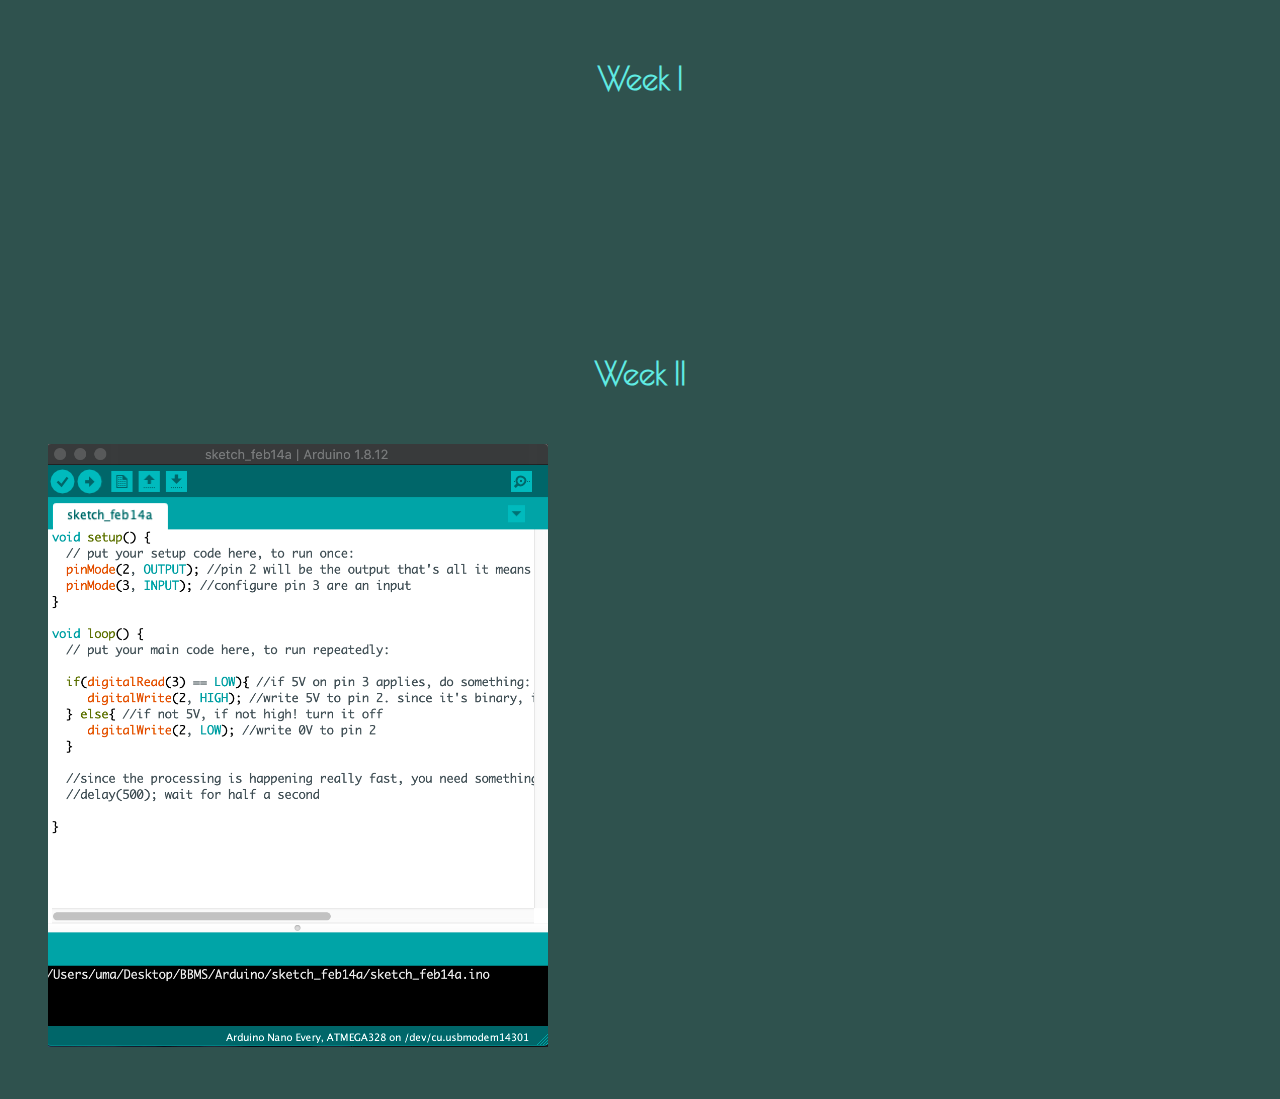
==== sensor.html @ dbc85a38 "third commit" ====
<!DOCTYPE html>
<html lang="en" dir="ltr">
  <head>
    <meta charset="utf-8">
    <link href="https://fonts.googleapis.com/css?family=Cormorant|Poiret+One&display=swap" rel="stylesheet">
    <link rel="stylesheet" href="styles.css">
    <title>Sensor for Week I and II</title>
  </head>
  <body>
    <h1 class="header">Week I</h1>
    <div class="">
      <video src="recreatingSwitchLight.mp4" autoplay poster="recreatingSwitchLight"></video>
    </div>
    <h1 class="header">Week II</h1>
    <div class="">
      <img src="code.png" alt="The Code" style="width: 500px;">
      <video src="LightSensorSwitch!.mp4" autoplay poster="Light sensor switch"></video>
      <video src="nightlight.mp4" autoplay poster="Light sensor switch"></video>
    </div>
  </body>
</html>
---- styles.css ----
*{
 padding: 10px;
 background-color: #2F524E;
}

.header{
  font-family: 'Poiret One';
  text-align: center;
  color: #60EBE3;
}

.menu{
  font-size: 30px;
  border: 5px solid #B0FCFF;
  border-width: thin;
  text-align: center;
}

.wrapper{
  float: left;
  position: fixed;
}

.each-week{
  background-color: #00423B;
  border: 5px solid #B0FCFF;
  border-width: thin;
}

.right-side{
  float: right;
  overflow-y: scroll;
  margin-left: 50%;
  width: 900px;
}

a{
  padding: 0px;
  text-decoration: none;
  text-align: left;
  color: #95D4E8;
}

.right-side a{
  padding: 0px;
  text-decoration: none;
  text-align: left;
  color: #95D4E8;
  background-color: #00423B
}

span{
  padding: 0px;
  background-color: #00423B
}

a:hover{
  color: #98FFD5;
}

.writing, li{
  color: #38C4EB;
  background-color: #00423B;
  font-family: 'Cormorant';
  font-size: 20px;
}

.right-side p{
  text-align: left;
  background-color: #00423B
}

.right-side h1{
  text-align: center;
  background-color: #00423B
}
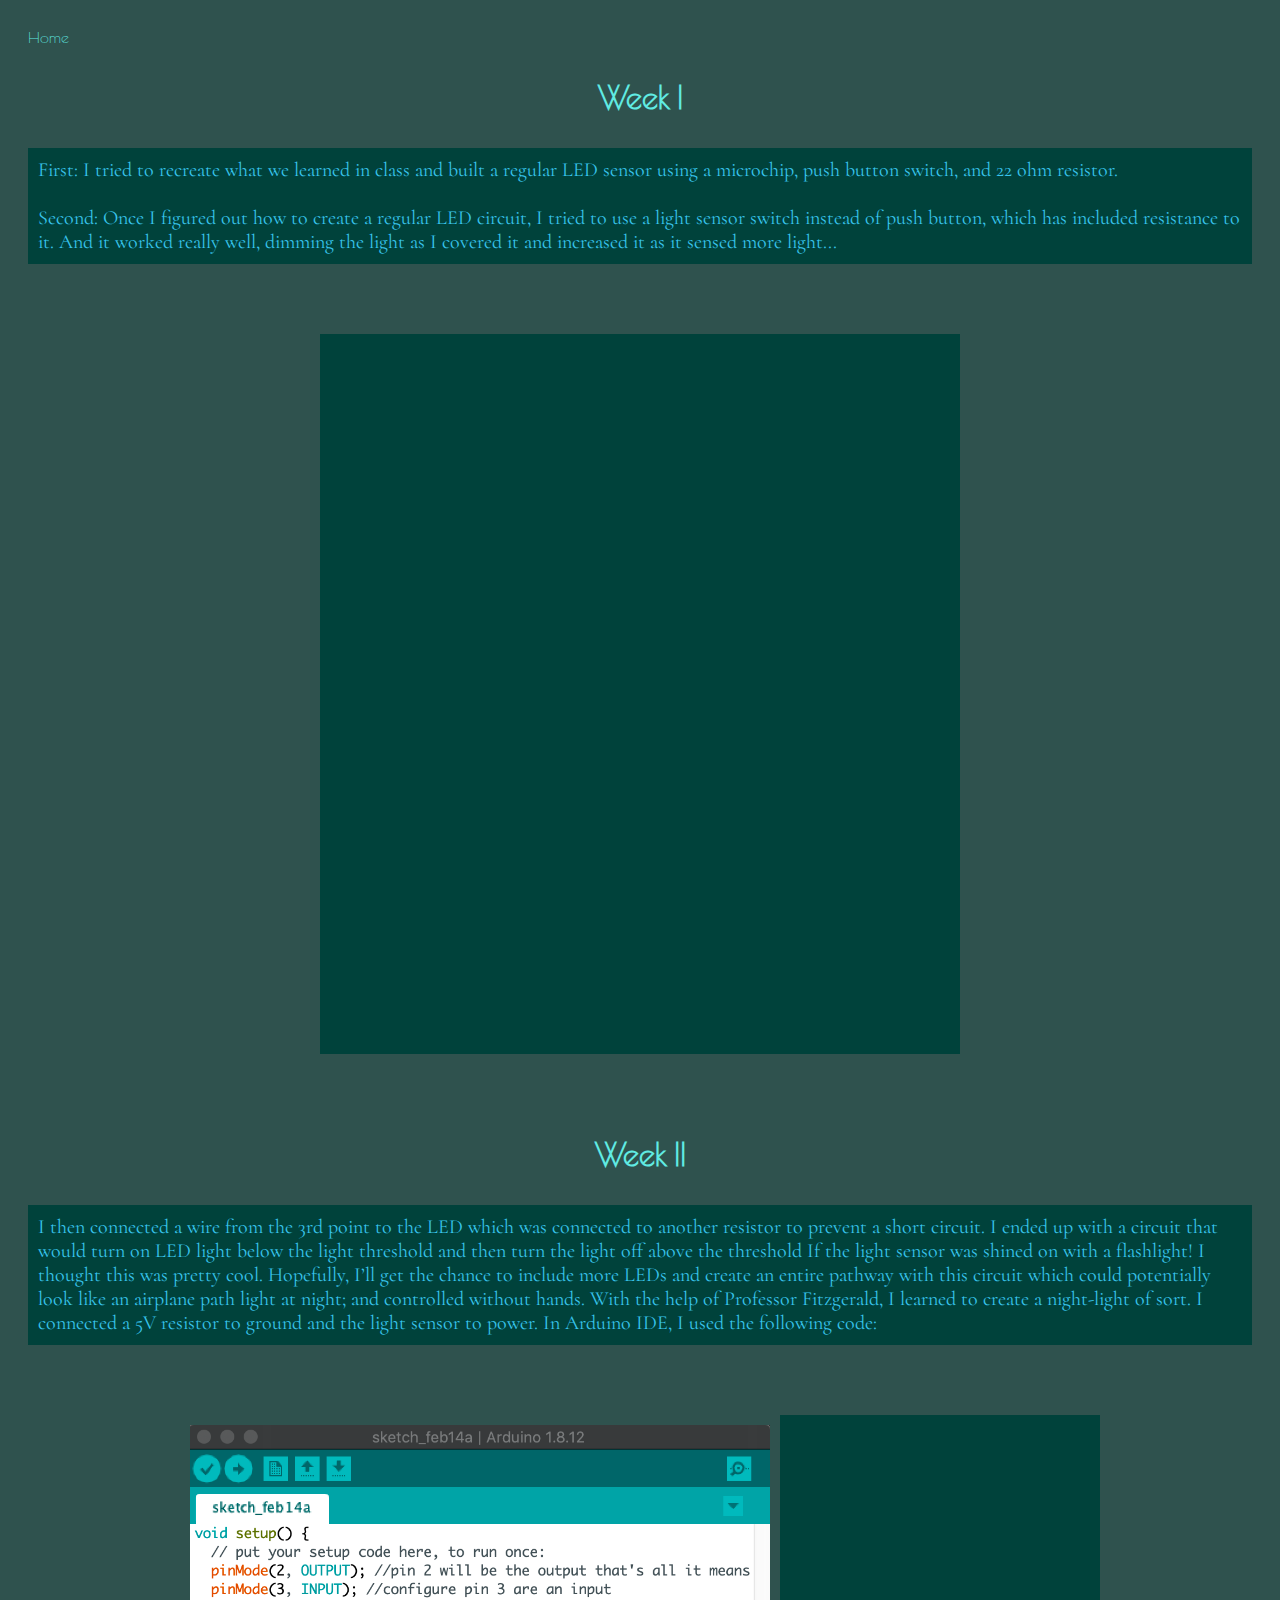
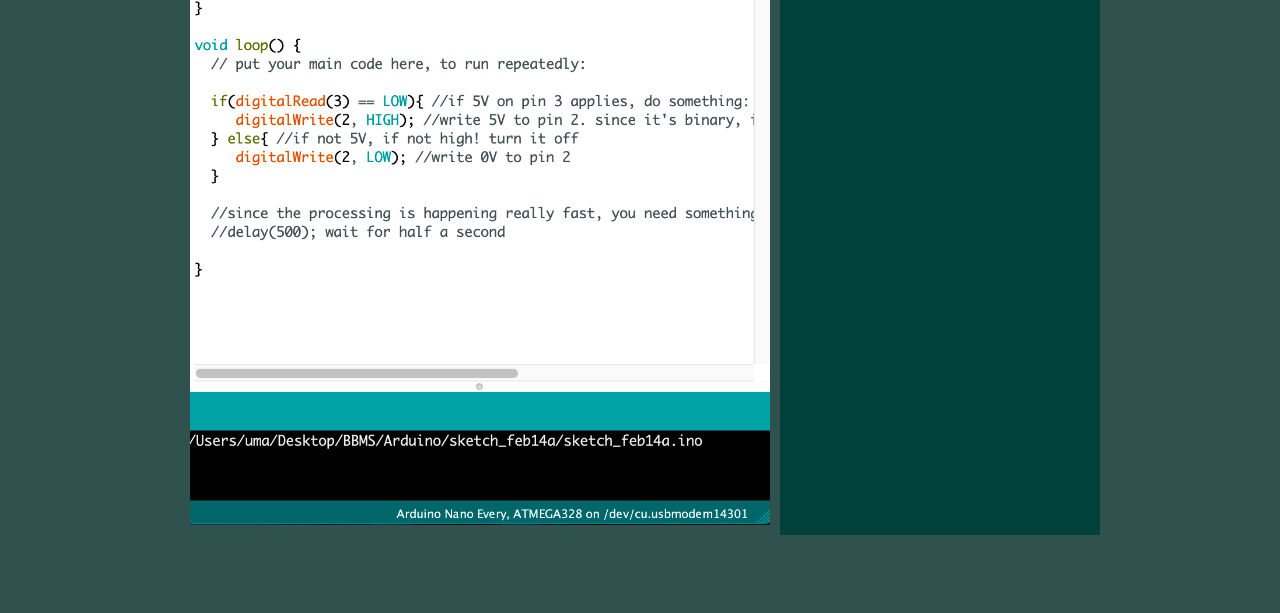
==== commit 3d716def: "another commit" ====
--- a/sensor.html
+++ b/sensor.html
@@ -5,17 +5,34 @@
     <link href="https://fonts.googleapis.com/css?family=Cormorant|Poiret+One&display=swap" rel="stylesheet">
     <link rel="stylesheet" href="styles.css">
     <title>Sensor for Week I and II</title>
+    <style>
+      .sensor-content{
+        display: flex;
+        justify-content: center;
+        padding: 50px;
+      }
+
+
+    </style>
   </head>
   <body>
+    <a href="index.html" class="header">Home</a>
     <h1 class="header">Week I</h1>
-    <div class="">
-      <video src="recreatingSwitchLight.mp4" autoplay poster="recreatingSwitchLight"></video>
+    <p class="writing">First: I tried to recreate what we learned in class and built a regular LED sensor using a microchip, push button switch, and 22 ohm resistor.
+    <br><br>Second: Once I figured out how to create a regular LED circuit, I tried to use a light sensor switch instead of push button, which has included resistance to it. And it worked really well, dimming the light as I covered it and increased it as it sensed more light...</p>
+
+    <div class="sensor-content">
+      <video src="recreatingSwitchLight.mp4" autoplay poster="recreatingSwitchLight" style="width: auto; height: 700px; background-color: #00423B;">
+      <source src="recreatingSwitchLight.mp4" type="video/">  </video>
+      <video src="LightSensorSwitch!.mp4" autoplay poster="Light sensor switch" style="width: auto; height: 700px; background-color: #00423B;"></video>
     </div>
+
     <h1 class="header">Week II</h1>
-    <div class="">
-      <img src="code.png" alt="The Code" style="width: 500px;">
-      <video src="LightSensorSwitch!.mp4" autoplay poster="Light sensor switch"></video>
-      <video src="nightlight.mp4" autoplay poster="Light sensor switch"></video>
+    <p class="writing">I then connected a wire from the 3rd point to the LED which was connected to another resistor to prevent a short circuit. I ended up with a circuit that would turn on LED light below the light threshold and then turn the light off above the threshold If the light sensor was shined on with a flashlight! I thought this was pretty cool. Hopefully, I’ll get the chance to include more LEDs and create an entire pathway with this circuit which could potentially look like an airplane path light at night; and controlled without hands. With the help of Professor Fitzgerald, I learned to create a night-light of sort. I connected a 5V resistor to ground and the light sensor to power. In Arduino IDE, I used the following code:</p>
+
+    <div class="sensor-content">
+      <img src="code.png" alt="The Code" style="width: auto; height: 700px;">
+      <video src="nightlight.mp4" autoplay poster="Light sensor switch" style="width: auto; height: 700px; background-color: #00423B;"></video>
     </div>
   </body>
 </html>
